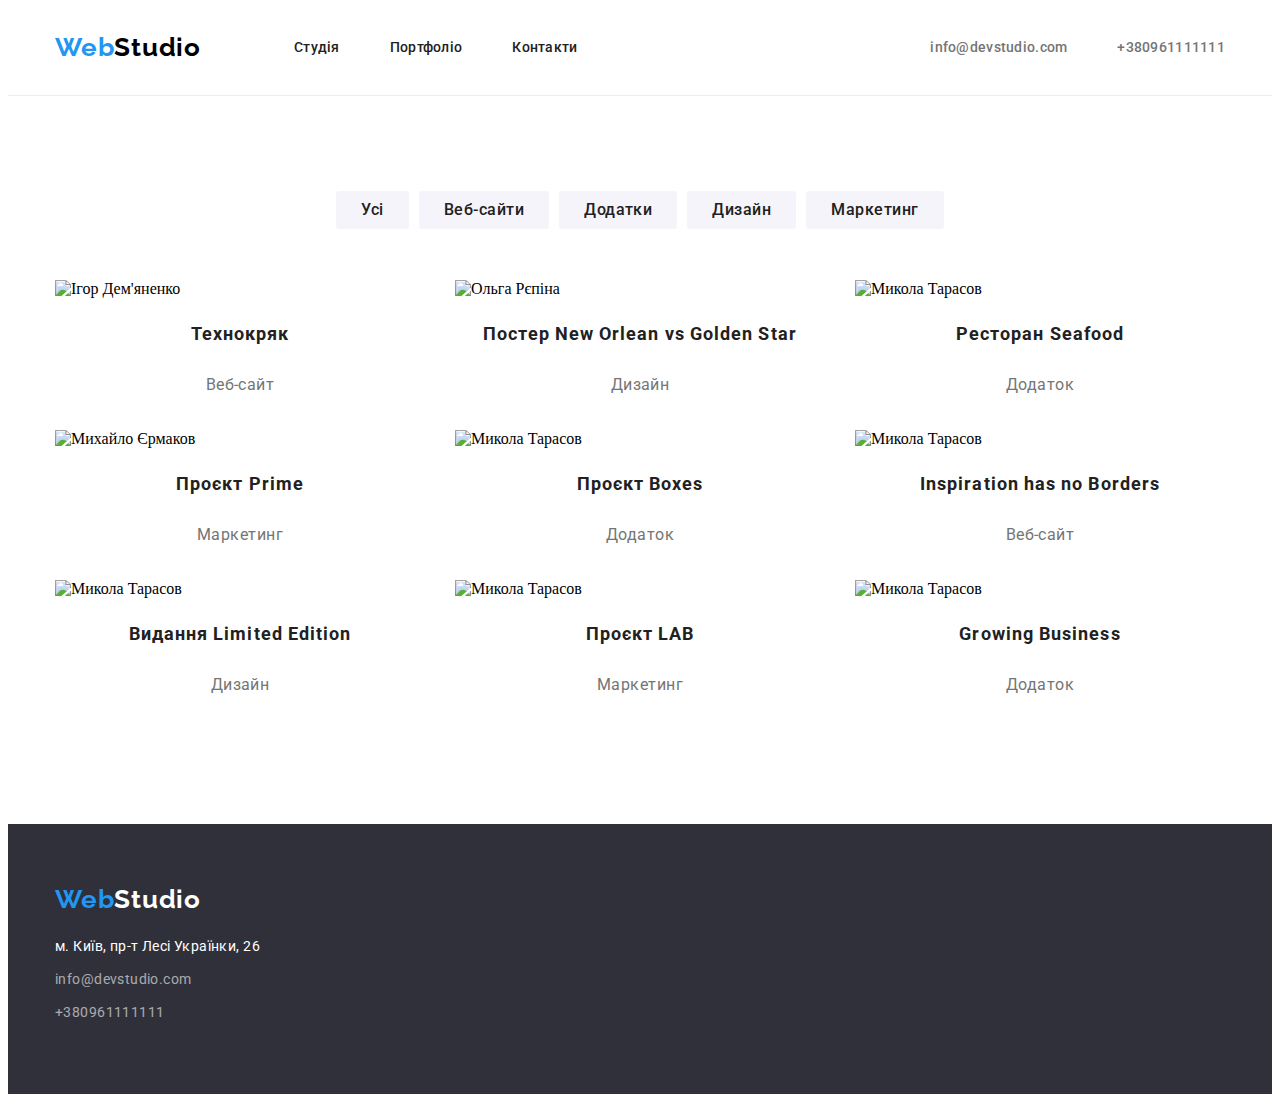
==== portfolio.html @ 7cb5ac08 "social-list-icons" ====
<!DOCTYPE html>
<html lang="en">

<head>
    <meta charset="UTF-8">
    <meta http-equiv="X-UA-Compatible" content="IE=edge">
    <meta name="viewport" content="width=, initial-scale=1.0">
    <title>Portfolio</title>

    <link rel="stylesheet" href="./css/style.css" />

    <link rel="preconnect" href="https://fonts.googleapis.com">
    <link rel="preconnect" href="https://fonts.gstatic.com" crossorigin>
    <link
        href="https://fonts.googleapis.com/css2?family=Raleway:wght@700&family=Roboto:wght@400;500;700;900&display=swap"
        rel="stylesheet">

</head>

<body>
    <header class="page-header">
        <div class="container page-header-container">
            <a href="./index.html" class="logo logohead link">
                Web<span class="header-logo-span">Studio</span>
            </a>
            <nav class="page-nav">
                <ul class="nav-list list">
                    <li class="nav-item"><a href="#" class="nav-link link">Студія</a></li>
                    <li class="nav-item"><a href="./portfolio.html" class="nav-link link">Портфоліо</a></li>
                    <li class="nav-item"><a href="#" class="nav-link link">Контакти</a></li>
                </ul>
            </nav>
            <ul class="contact-list list">
                <li class="contact-item"><a href="mailto:info@devstudio.com"
                        class="contact-link link">info@devstudio.com</a>
                </li>
                <li class="contact-item"><a href="tel:+380961111111" class="contact-link link">+380961111111</a></li>
            </ul>
        </div>
    </header>

    <main>
        <section class="section">
            <div class="container">
                <h1 hidden>Фільтри</h1>
                <ul class="list filters-list">
                    <li><button type="button" class="filters-button">Усі</button></li>
                    <li><button type="button" class="filters-button">Веб-сайти</button></li>
                    <li><button type="button" class="filters-button">Додатки</button></li>
                    <li><button type="button" class="filters-button">Дизайн</button></li>
                    <li><button type="button" class="filters-button">Маркетинг</button></li>
                </ul>

                <h2 hidden>Роботи у портфоліо</h2>
                <ul class="list flex-list portfolio-list">
                    <li><img width="370" src="./images/technocrack.jpg" alt="Ігор Дем'яненко">
                        <h3 class="portfolio-works">Технокряк</h3>
                        <p class="portfolio-works-type">Веб-сайт</p>
                    </li>
                    <li><img width="370" src="./images/poster.jpg" alt="Ольга Рєпіна">
                        <h3 class="portfolio-works">Постер New Orlean vs Golden Star</h3>
                        <p class="portfolio-works-type">Дизайн</p>
                    </li>
                    <li><img width="370" src="./images/restaurantseafood.jpg" alt="Микола Тарасов">
                        <h3 class="portfolio-works">Ресторан Seafood</h3>
                        <p class="portfolio-works-type">Додаток</p>
                    </li>
                    <li><img width="370" src="./images/projectprime.jpg" alt="Михайло Єрмаков">
                        <h3 class="portfolio-works">Проєкт Prime</h3>
                        <p class="portfolio-works-type">Маркетинг</p>
                    </li>
                    <li><img width="370" src="./images/projectboxes.jpg" alt="Микола Тарасов">
                        <h3 class="portfolio-works">Проєкт Boxes</h3>
                        <p class="portfolio-works-type">Додаток</p>
                    </li>
                    <li><img width="370" src="./images/noborders.jpg" alt="Микола Тарасов">
                        <h3 class="portfolio-works">Inspiration has no Borders</h3>
                        <p class="portfolio-works-type">Веб-сайт</p>
                    </li>
                    <li><img width="370" src="./images/limitededition.jpg" alt="Микола Тарасов">
                        <h3 class="portfolio-works">Видання Limited Edition</h3>
                        <p class="portfolio-works-type">Дизайн</p>
                    </li>
                    <li><img width="370" src="./images/projectlab.jpg" alt="Микола Тарасов">
                        <h3 class="portfolio-works">Проєкт LAB</h3>
                        <p class="portfolio-works-type">Маркетинг</p>
                    </li>
                    <li><img width="370" src="./images/growingbusiness.jpg" alt="Микола Тарасов">
                        <h3 class="portfolio-works">Growing Business</h3>
                        <p class="portfolio-works-type">Додаток</p>
                    </li>
                </ul>
            </div>
        </section>
    </main>

    <footer>
        <div class="container">
            <a href="./index.html" class="logo footerlogo link">
                Web<span class="footer-logo-span">Studio</span>
            </a>
            <address>
                <ul class="list">
                    <li><a href="https://goo.gl/maps/CPtrU1FHBa2aNyZL9" target="_blank"
                            rel="noopener noreferrer nofollow" class="address-street link">м. Київ, пр-т Лесі Українки,
                            26</a></li>
                    <li><a href="mailto:info@devstudio.com" class="address-mail-tel link">info@devstudio.com</a></li>
                    <li><a href="tel:+380961111111" class="address-mail-tel link">+380961111111</a></li>
                </ul>
            </address>
        </div>
    </footer>

</body>

</html>
---- css/style.css ----
:root {
    --accent-color: #2196F3;
    --background-color: #757575;

    --primary-font: 'Roboto', sans-serif;
    --secondary-font: 'Raleway', sans-serif;
}

h1,
h2,
h2,
h4,
p {
    margin-top: 0;
    margin-bottom: 0;
}

ul,
ol {
    margin-top: 0;
    margin-bottom: 0;
    padding-left: 0;
}

.link {
    text-decoration: none;
}

.list * {
    list-style: none;
}

img {
    display: block;
}

.logo,
button,
.link {
    cursor: pointer;
}

.container {
    width: 1170px;
    margin-left: auto;
    margin-right: auto;
    padding-left: 15px;
    padding-right: 15px;
}

/* ###====== components ======### */

/* ========= header ========= */

.page-header-container {
    display: flex;
}

.page-header {
    border-bottom: 1px solid #ECECEC;
}

.logo {
    font-family: var(--secondary-font);
    font-weight: 700;
    font-size: 26px;
    line-height: 1.19;
    /* identical to box height */
    letter-spacing: 0.03em;

    color: var(--accent-color);
}

.logohead {
    display: inline-block;
    padding-bottom: 32px;
    padding-top: 24px;
    margin-right: 93px;
}

.header-logo-span {
    color: #000000;
}

/* ========= nav ========= */

.nav-list,
.contact-list {
    display: flex;
    column-gap: 50px;
}

.contact-list {
    margin-left: auto;
}

.nav-link,
.contact-link {
    font-family: var(--primary-font);
    font-size: 14px;
    font-weight: 500;
    line-height: 1.14;
    letter-spacing: 0.02em;

    display: inline-block;
    padding-bottom: 32px;
    padding-top: 32px;

}

.nav-link {
    color: #212121;
}

.contact-link {
    color: var(--background-color);
}

.nav-link:hover,
.contact-link:hover,
.nav-link:focus,
.contact-link:focus {
    color: var(--accent-color);
}

/* ========= body index ========= */

/* ========= шапка к кнопкою замовити ========= */

.section {
    padding-top: 94px;
    padding-bottom: 94px;
}

.section-order {
    padding-top: 200px;
    padding-bottom: 200px;
    text-align: center;

    background-color: #2F303A;
    color: #FFFFFF;

    background-image: linear-gradient(rgba(47, 48, 58, 0.4), rgba(47, 48, 58, 0.4)), url('../images/background.jpg');
}

.order-text {

    font-family: var(--primary-font);
    font-weight: 900;
    font-size: 44px;
    line-height: 1.37;

    letter-spacing: 0.06em;
    text-transform: uppercase;
}

.order-button {
    margin-top: 30px;

    padding: 10px 32px 10px 32px;

    background-color: var(--accent-color);
    color: #FFFFFF;

    font-family: var(--primary-font);
    font-style: normal;
    font-weight: 700;
    font-size: 16px;
    line-height: 1.88;
    text-align: center;
    letter-spacing: 0.06em;

    box-shadow: 0px 4px 4px rgba(0, 0, 0, 0.15);
    border-radius: 4px;
    border-color: rgba(0, 0, 0, 0.15);
}

.order-button:hover {
    background-color: #188CE8;
}

/* ========= блок особливостi ========= */

.features-box {
    padding-bottom: 0;
}

.features-list {
    display: flex;
    column-gap: 30px;
}

.features-list-width {
    width: 270px;
}

.features {
    margin-top: 0;
    margin-bottom: 10px;

    font-family: var(--primary-font);
    font-weight: 700;
    font-size: 14px;
    line-height: 1.14;
    letter-spacing: 0.03em;
    text-transform: uppercase;

    color: #212121;
}

.features-text {
    font-family: var(--primary-font);
    font-weight: 400;
    font-size: 14px;
    line-height: 1.71;
    /* or 171% */
    letter-spacing: 0.03em;

    color: var(--background-color);
}

/* ========= чим займаємося ========= */

.photo-wraper-box {
    padding-bottom: 94px;
}

.photo-wraper {
    display: flex;
    justify-content: center;
    column-gap: 30px;
}

/* ========= команда ========= */

.team-section {
    background-color: #F5F4FA;
}

.flex-list {
    display: flex;
    column-gap: 30px;
}

.team-list > li {
    padding-bottom: 30px;
    margin-right: 30px;

    background-color: #FFFFFF;

    box-shadow: 0px 1px 3px rgba(0, 0, 0, 0.12), 0px 1px 1px rgba(0, 0, 0, 0.14), 0px 2px 1px rgba(0, 0, 0, 0.2);
    border-radius: 0px 0px 4px 4px;
}


.team-text,
.whatwedo-text {
    margin-bottom: 50px;

    font-family: var(--primary-font);
    font-weight: 700;
    font-size: 36px;
    line-height: 1.17;
    text-align: center;
    letter-spacing: 0.03em;

    color: #212121;
}

.teamname {
    font-family: var(--primary-font);
    font-weight: 500;
    font-size: 16px;
    line-height: 1.19;
    /* identical to box height */
    text-align: center;
    letter-spacing: 0.03em;

    color: #212121;
}

.teamtext {
    margin-bottom: 28px;

    font-family: var(--primary-font);
    font-weight: 400;
    font-size: 16px;
    line-height: 1.19;
    /* identical to box height */
    text-align: center;
    letter-spacing: 0.03em;

    color: var(--background-color);
}

/* ========= svg icons in team ========= */

.social-list {
    display: flex;
    justify-content: center;
    column-gap: 10px;
}

.social-list-link {
    display: flex;
    align-items: center;
    justify-content: center;

    width: 44px;
    height: 44px;
    border-radius: 50%;
    background-color: #FFFFFF;
}

.social-list-icon {
    width: 20px;
    height: 20px;
    fill: #AFB1B8;
}

.social-list-link:hover,
.social-list-link:focus {
    background-color: var(--accent-color);
} 

.social-list-link:hover .social-list-icon ,
.social-list-link:focus .social-list-icon {
    fill: #FFFFFF;
}

/* ========= footer ========= */

footer {
    padding-bottom: 60px;
}

footer,
address {
    background-color: #2F303A;
    font-style: normal;
}

.address-mail-tel,
.address-street {
    display: inline-block;
    padding-bottom: 9px;
}

/* ========= footer logo ========= */

.footerlogo {
    display: inline-block;
    padding-bottom: 20px;
    margin-top: 60px;
}

.footer-logo-span {
    color: #FFFFFF;
}

/* ========= footer links ========= */

.address-street {
    font-family: var(--primary-font);
    font-weight: 400;
    font-size: 14px;
    line-height: 1.71;
    letter-spacing: 0.03em;

    color: #FFFFFF;
}

.address-mail-tel {
    font-family: var(--primary-font);
    font-weight: 400;
    font-size: 14px;
    line-height: 1.71;
    letter-spacing: 0.03em;

    color: rgba(255, 255, 255, 0.6);
}

.address-mail-tel:hover,
.address-street:hover,
.address-mail-tel:focus,
.address-street:focus {
    color: var(--accent-color);
}

/* ##======= portfolio.html =======## */

/* ======= filters button ======= */

.filters-list {
    display: flex;
    column-gap: 8px;
    justify-content: center;
    margin-bottom: 50px;
}

.filters-button {
    padding: 6px 25px 6px 25px;

    font-family: var(--primary-font);
    font-weight: 500;
    font-size: 16px;
    line-height: 1.62;

    text-align: center;
    letter-spacing: 0.03em;

    color: #212121;
    background-color: #F5F4FA;

    border-radius: 4px;
    border: 1px solid #FFFFFF;
}

.filters-button:hover,
.filters-button:focus {
    color: #FFFFFF;
    background-color: var(--accent-color);
}

/* ======= portfolio work ======= */

.portfolio-list {
    flex-wrap: wrap;
}

.portfolio-list li {
    margin-bottom: 30px;
}

.portfolio-works {
    font-family: var(--primary-font);
    font-weight: 700;
    font-size: 18px;
    line-height: 2;
    text-align: center;
    letter-spacing: 0.06em;

    color: #212121;
}

.portfolio-works-type {
    font-family: var(--primary-font);
    font-weight: 400;
    font-size: 16px;
    line-height: 1.88;
    text-align: center;
    letter-spacing: 0.03em;

    color: var(--background-color);
}
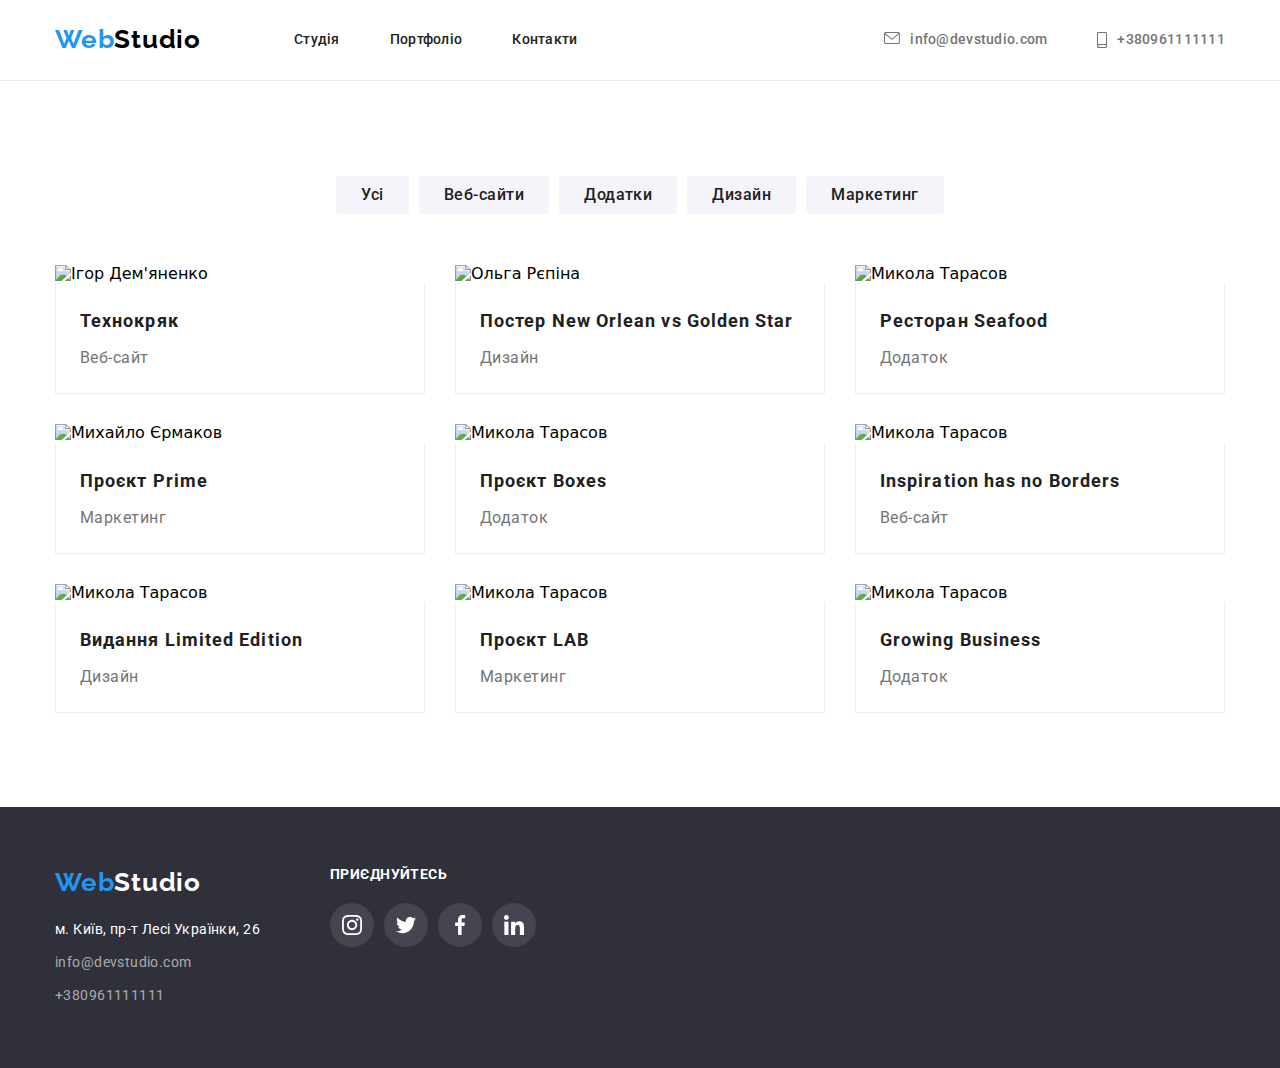
==== commit 035eec8f: "header footer icons v1" ====
--- a/portfolio.html
+++ b/portfolio.html
@@ -7,6 +7,8 @@
     <meta name="viewport" content="width=, initial-scale=1.0">
     <title>Portfolio</title>
 
+    <link rel="stylesheet"
+        href="https://cdnjs.cloudflare.com/ajax/libs/modern-normalize/1.0.0/modern-normalize.min.css" />
     <link rel="stylesheet" href="./css/style.css" />
 
     <link rel="preconnect" href="https://fonts.googleapis.com">
@@ -18,12 +20,13 @@
 </head>
 
 <body>
+
     <header class="page-header">
         <div class="container page-header-container">
-            <a href="./index.html" class="logo logohead link">
-                Web<span class="header-logo-span">Studio</span>
-            </a>
             <nav class="page-nav">
+                <a href="./index.html" class="logo logohead link">
+                    Web<span class="header-logo-span">Studio</span>
+                </a>
                 <ul class="nav-list list">
                     <li class="nav-item"><a href="#" class="nav-link link">Студія</a></li>
                     <li class="nav-item"><a href="./portfolio.html" class="nav-link link">Портфоліо</a></li>
@@ -31,10 +34,22 @@
                 </ul>
             </nav>
             <ul class="contact-list list">
-                <li class="contact-item"><a href="mailto:info@devstudio.com"
-                        class="contact-link link">info@devstudio.com</a>
+                <li class="contact-item">
+                    <a href="mailto:info@devstudio.com" class="contact-list-link link">
+                        <svg lang="en" aria-label="envelope icon" class="envelope-list-icon">
+                            <use href="./images/sprite.svg#icon-envelope"></use>
+                        </svg>
+                        info@devstudio.com
+                    </a>
                 </li>
-                <li class="contact-item"><a href="tel:+380961111111" class="contact-link link">+380961111111</a></li>
+                <li class="contact-item">
+                    <a href="tel:+380961111111" class="contact-list-link link">
+                        <svg lang="en" aria-label="smartphone icon" class="smartphone-list-icon">
+                            <use href="./images/sprite.svg#icon-smartphone"></use>
+                        </svg>
+                        +380961111111
+                    </a>
+                </li>
             </ul>
         </div>
     </header>
@@ -54,40 +69,58 @@
                 <h2 hidden>Роботи у портфоліо</h2>
                 <ul class="list flex-list portfolio-list">
                     <li><img width="370" src="./images/technocrack.jpg" alt="Ігор Дем'яненко">
-                        <h3 class="portfolio-works">Технокряк</h3>
-                        <p class="portfolio-works-type">Веб-сайт</p>
+                        <div class="portfolio-text">
+                            <h3 class="portfolio-works">Технокряк</h3>
+                            <p class="portfolio-works-type">Веб-сайт</p>
+                        </div>
                     </li>
                     <li><img width="370" src="./images/poster.jpg" alt="Ольга Рєпіна">
-                        <h3 class="portfolio-works">Постер New Orlean vs Golden Star</h3>
-                        <p class="portfolio-works-type">Дизайн</p>
+                        <div class="portfolio-text">
+                            <h3 class="portfolio-works">Постер New Orlean vs Golden Star</h3>
+                            <p class="portfolio-works-type">Дизайн</p>
+                        </div>
                     </li>
                     <li><img width="370" src="./images/restaurantseafood.jpg" alt="Микола Тарасов">
-                        <h3 class="portfolio-works">Ресторан Seafood</h3>
-                        <p class="portfolio-works-type">Додаток</p>
+                        <div class="portfolio-text">
+                            <h3 class="portfolio-works">Ресторан Seafood</h3>
+                            <p class="portfolio-works-type">Додаток</p>
+                        </div>
                     </li>
                     <li><img width="370" src="./images/projectprime.jpg" alt="Михайло Єрмаков">
-                        <h3 class="portfolio-works">Проєкт Prime</h3>
-                        <p class="portfolio-works-type">Маркетинг</p>
+                        <div class="portfolio-text">
+                            <h3 class="portfolio-works">Проєкт Prime</h3>
+                            <p class="portfolio-works-type">Маркетинг</p>
+                        </div>
                     </li>
                     <li><img width="370" src="./images/projectboxes.jpg" alt="Микола Тарасов">
-                        <h3 class="portfolio-works">Проєкт Boxes</h3>
-                        <p class="portfolio-works-type">Додаток</p>
+                        <div class="portfolio-text">
+                            <h3 class="portfolio-works">Проєкт Boxes</h3>
+                            <p class="portfolio-works-type">Додаток</p>
+                        </div>
                     </li>
                     <li><img width="370" src="./images/noborders.jpg" alt="Микола Тарасов">
-                        <h3 class="portfolio-works">Inspiration has no Borders</h3>
-                        <p class="portfolio-works-type">Веб-сайт</p>
+                        <div class="portfolio-text">
+                            <h3 class="portfolio-works">Inspiration has no Borders</h3>
+                            <p class="portfolio-works-type">Веб-сайт</p>
+                        </div>
                     </li>
                     <li><img width="370" src="./images/limitededition.jpg" alt="Микола Тарасов">
-                        <h3 class="portfolio-works">Видання Limited Edition</h3>
-                        <p class="portfolio-works-type">Дизайн</p>
+                        <div class="portfolio-text">
+                            <h3 class="portfolio-works">Видання Limited Edition</h3>
+                            <p class="portfolio-works-type">Дизайн</p>
+                        </div>
                     </li>
                     <li><img width="370" src="./images/projectlab.jpg" alt="Микола Тарасов">
-                        <h3 class="portfolio-works">Проєкт LAB</h3>
-                        <p class="portfolio-works-type">Маркетинг</p>
+                        <div class="portfolio-text">
+                            <h3 class="portfolio-works">Проєкт LAB</h3>
+                            <p class="portfolio-works-type">Маркетинг</p>
+                        </div>
                     </li>
                     <li><img width="370" src="./images/growingbusiness.jpg" alt="Микола Тарасов">
-                        <h3 class="portfolio-works">Growing Business</h3>
-                        <p class="portfolio-works-type">Додаток</p>
+                        <div class="portfolio-text">
+                            <h3 class="portfolio-works">Growing Business</h3>
+                            <p class="portfolio-works-type">Додаток</p>
+                        </div>
                     </li>
                 </ul>
             </div>
@@ -95,19 +128,54 @@
     </main>
 
     <footer>
-        <div class="container">
-            <a href="./index.html" class="logo footerlogo link">
-                Web<span class="footer-logo-span">Studio</span>
-            </a>
-            <address>
-                <ul class="list">
-                    <li><a href="https://goo.gl/maps/CPtrU1FHBa2aNyZL9" target="_blank"
-                            rel="noopener noreferrer nofollow" class="address-street link">м. Київ, пр-т Лесі Українки,
-                            26</a></li>
-                    <li><a href="mailto:info@devstudio.com" class="address-mail-tel link">info@devstudio.com</a></li>
-                    <li><a href="tel:+380961111111" class="address-mail-tel link">+380961111111</a></li>
+        <div class="container footer-flex">
+            <div>
+                <a href="./index.html" class="logo footerlogo link">
+                    Web<span class="footer-logo-span">Studio</span>
+                </a>
+                <address>
+                    <ul class="list footer-list">
+                        <li><a href="https://goo.gl/maps/CPtrU1FHBa2aNyZL9" target="_blank"
+                                rel="noopener noreferrer nofollow" class="address-street link">м. Київ, пр-т Лесі Українки,
+                                26</a></li>
+                        <li><a href="mailto:info@devstudio.com" class="address-mail-tel link">info@devstudio.com</a></li>
+                        <li><a href="tel:+380961111111" class="address-mail-tel link">+380961111111</a></li>
+                    </ul>
+                </address>
+            </div>
+            <div>
+                <h3 class="join-us-text">приєднуйтесь</h3>
+                <ul class="list join-us-list">
+                    <li class="join-us-list-item">
+                        <a href="" class="join-us-list-link">
+                            <svg lang="en" aria-label="instagram icon" class="join-us-list-icon">
+                                <use href="./images/sprite.svg#icon-instagram"></use>
+                            </svg>
+                        </a>
+                    </li>
+                    <li class="join-us-list-item">
+                        <a href="" class="join-us-list-link">
+                            <svg lang="en" aria-label="twitter icon" class="join-us-list-icon">
+                                <use href="./images/sprite.svg#icon-twitter"></use>
+                            </svg>
+                        </a>
+                    </li>
+                    <li class="join-us-list-item">
+                        <a href="" class="join-us-list-link">
+                            <svg lang="en" aria-label="facebook icon" class="join-us-list-icon">
+                                <use href="./images/sprite.svg#icon-facebook"></use>
+                            </svg>
+                        </a>
+                    </li>
+                    <li class="join-us-list-item">
+                        <a href="" class="join-us-list-link">
+                            <svg lang="en" aria-label="linkedin icon" class="join-us-list-icon">
+                                <use href="./images/sprite.svg#icon-linkedin"></use>
+                            </svg>
+                        </a>
+                    </li>
                 </ul>
-            </address>
+            </div>
         </div>
     </footer>
 
--- a/css/style.css
+++ b/css/style.css
@@ -8,18 +8,19 @@
 
 h1,
 h2,
-h2,
+h3,
 h4,
+h5,
+h6,
 p {
-    margin-top: 0;
-    margin-bottom: 0;
+    margin: 0;
+    padding: 0;
 }
 
 ul,
 ol {
-    margin-top: 0;
-    margin-bottom: 0;
-    padding-left: 0;
+    margin: 0;
+    padding: 0;
 }
 
 .link {
@@ -32,6 +33,8 @@
 
 img {
     display: block;
+    max-width: 100%;
+    height: auto;
 }
 
 .logo,
@@ -41,7 +44,7 @@
 }
 
 .container {
-    width: 1170px;
+    width: 1200px;
     margin-left: auto;
     margin-right: auto;
     padding-left: 15px;
@@ -52,7 +55,8 @@
 
 /* ========= header ========= */
 
-.page-header-container {
+.page-header-container,
+.page-nav {
     display: flex;
 }
 
@@ -73,7 +77,7 @@
 
 .logohead {
     display: inline-block;
-    padding-bottom: 32px;
+    padding-bottom: 24px;
     padding-top: 24px;
     margin-right: 93px;
 }
@@ -95,7 +99,7 @@
 }
 
 .nav-link,
-.contact-link {
+.contact-list-link {
     font-family: var(--primary-font);
     font-size: 14px;
     font-weight: 500;
@@ -112,15 +116,39 @@
     color: #212121;
 }
 
-.contact-link {
+.contact-list-link {
     color: var(--background-color);
 }
 
 .nav-link:hover,
-.contact-link:hover,
+.contact-list-link:hover,
 .nav-link:focus,
-.contact-link:focus {
+.contact-list-link:focus {
     color: var(--accent-color);
+}
+
+.contact-list-link {
+    display: flex;
+    column-gap: 10px;
+}
+
+.envelope-list-icon {
+    width: 16px;
+    height: 12px;
+    fill: #757575;
+}
+
+.smartphone-list-icon {
+    width: 10px;
+    height: 16px;
+    fill: #757575;
+}
+
+.contact-list-link:hover .envelope-list-icon,
+.contact-list-link:focus .envelope-list-icon,
+.contact-list-link:hover .smartphone-list-icon,
+.contact-list-link:focus .smartphone-list-icon {
+    fill: var(--accent-color);
 }
 
 /* ========= body index ========= */
@@ -144,6 +172,10 @@
 }
 
 .order-text {
+    width: 696px;
+    margin-bottom: 30px;
+    margin-left: auto;
+    margin-right: auto;
 
     font-family: var(--primary-font);
     font-weight: 900;
@@ -155,8 +187,6 @@
 }
 
 .order-button {
-    margin-top: 30px;
-
     padding: 10px 32px 10px 32px;
 
     background-color: var(--accent-color);
@@ -164,7 +194,7 @@
 
     font-family: var(--primary-font);
     font-style: normal;
-    font-weight: 700;
+    font-weight: 500;
     font-size: 16px;
     line-height: 1.88;
     text-align: center;
@@ -219,6 +249,24 @@
     color: var(--background-color);
 }
 
+/* ========= svg icons in features ========= */
+
+.features-icon {
+    width: 70px;
+    height: 70px;
+}
+
+.features-icon-box {
+    display: flex;
+    align-items: center;
+    justify-content: center;
+
+    padding: 25px 0 25px 0;
+    margin-bottom: 30px;
+
+    background-color: #F5F4FA;
+}
+
 /* ========= чим займаємося ========= */
 
 .photo-wraper-box {
@@ -242,19 +290,17 @@
     column-gap: 30px;
 }
 
-.team-list > li {
+.team-li {
     padding-bottom: 30px;
-    margin-right: 30px;
-
     background-color: #FFFFFF;
 
     box-shadow: 0px 1px 3px rgba(0, 0, 0, 0.12), 0px 1px 1px rgba(0, 0, 0, 0.14), 0px 2px 1px rgba(0, 0, 0, 0.2);
     border-radius: 0px 0px 4px 4px;
 }
 
-
 .team-text,
-.whatwedo-text {
+.whatwedo-text,
+.clients-text {
     margin-bottom: 50px;
 
     font-family: var(--primary-font);
@@ -268,6 +314,10 @@
 }
 
 .teamname {
+    padding-top: 30px;
+    margin-bottom: 10px;
+    margin-top: 0;
+
     font-family: var(--primary-font);
     font-weight: 500;
     font-size: 16px;
@@ -280,7 +330,7 @@
 }
 
 .teamtext {
-    margin-bottom: 28px;
+    margin-bottom: 16px;
 
     font-family: var(--primary-font);
     font-weight: 400;
@@ -321,17 +371,53 @@
 .social-list-link:hover,
 .social-list-link:focus {
     background-color: var(--accent-color);
-} 
-
-.social-list-link:hover .social-list-icon ,
+}
+
+.social-list-link:hover .social-list-icon,
 .social-list-link:focus .social-list-icon {
     fill: #FFFFFF;
 }
 
+/* ========= clients ========= */
+
+/* ========= svg icons in clients ========= */
+
+.clients-list {
+    display: flex;
+    justify-content: center;
+    column-gap: 30px;
+}
+
+.clients-list-link {
+    display: flex;
+    align-items: center;
+    justify-content: center;
+
+    width: 170px;
+    height: 92px;
+}
+
+.clients-list-icon {
+    width: 106px;
+    height: 60px;
+    fill: #AFB1B8;
+}
+
+.clients-list-link:hover .clients-list-icon,
+.clients-list-link:focus .clients-list-icon {
+    fill: var(--accent-color);
+}
+
+.clients-list > li {
+    border: 1px solid #AFB1B8;
+    border-radius: 4px;
+}
+
 /* ========= footer ========= */
 
 footer {
     padding-bottom: 60px;
+    padding-top: 60px;
 }
 
 footer,
@@ -343,15 +429,17 @@
 .address-mail-tel,
 .address-street {
     display: inline-block;
-    padding-bottom: 9px;
+}
+
+.footer-list li:nth-child(-n+2) {
+    margin-bottom: 9px;
 }
 
 /* ========= footer logo ========= */
 
 .footerlogo {
     display: inline-block;
-    padding-bottom: 20px;
-    margin-top: 60px;
+    margin-bottom: 20px;
 }
 
 .footer-logo-span {
@@ -387,6 +475,55 @@
     color: var(--accent-color);
 }
 
+/* ====== join us ======*/
+
+.footer-flex {
+    display: flex;
+    column-gap: 70px;
+}
+
+.join-us-text {
+    margin-bottom: 20px;
+
+    font-family: var(--primary-font);
+    font-style: normal;
+    font-weight: 700;
+    font-size: 14px;
+    line-height: 1.14;
+    letter-spacing: 0.03em;
+    text-transform: uppercase;
+
+    color: #FFFFFF;
+}
+
+.join-us-list {
+    display: flex;
+    justify-content: center;
+    column-gap: 10px;
+}
+
+.join-us-list-link {
+    display: flex;
+    align-items: center;
+    justify-content: center;
+
+    width: 44px;
+    height: 44px;
+    border-radius: 50%;
+    background-color: rgba(255, 255, 255, 0.1);;
+}
+
+.join-us-list-icon {
+    width: 20px;
+    height: 20px;
+    fill: #FFFFFF;
+}
+
+.join-us-list-link:hover,
+.join-us-list-link:focus {
+    background-color: var(--accent-color);
+}
+
 /* ##======= portfolio.html =======## */
 
 /* ======= filters button ======= */
@@ -426,30 +563,35 @@
 
 .portfolio-list {
     flex-wrap: wrap;
-}
-
-.portfolio-list li {
-    margin-bottom: 30px;
+    gap: 30px;
+}
+
+.portfolio-text {
+    padding: 20px 24px 20px 24px;
+
+    border: 1px solid #EEEEEE;
+    border-top: 0;
 }
 
 .portfolio-works {
+    margin-bottom: 4px;
+
     font-family: var(--primary-font);
     font-weight: 700;
     font-size: 18px;
     line-height: 2;
-    text-align: center;
     letter-spacing: 0.06em;
 
     color: #212121;
 }
 
 .portfolio-works-type {
+
     font-family: var(--primary-font);
     font-weight: 400;
     font-size: 16px;
     line-height: 1.88;
-    text-align: center;
     letter-spacing: 0.03em;
 
     color: var(--background-color);
-}+}   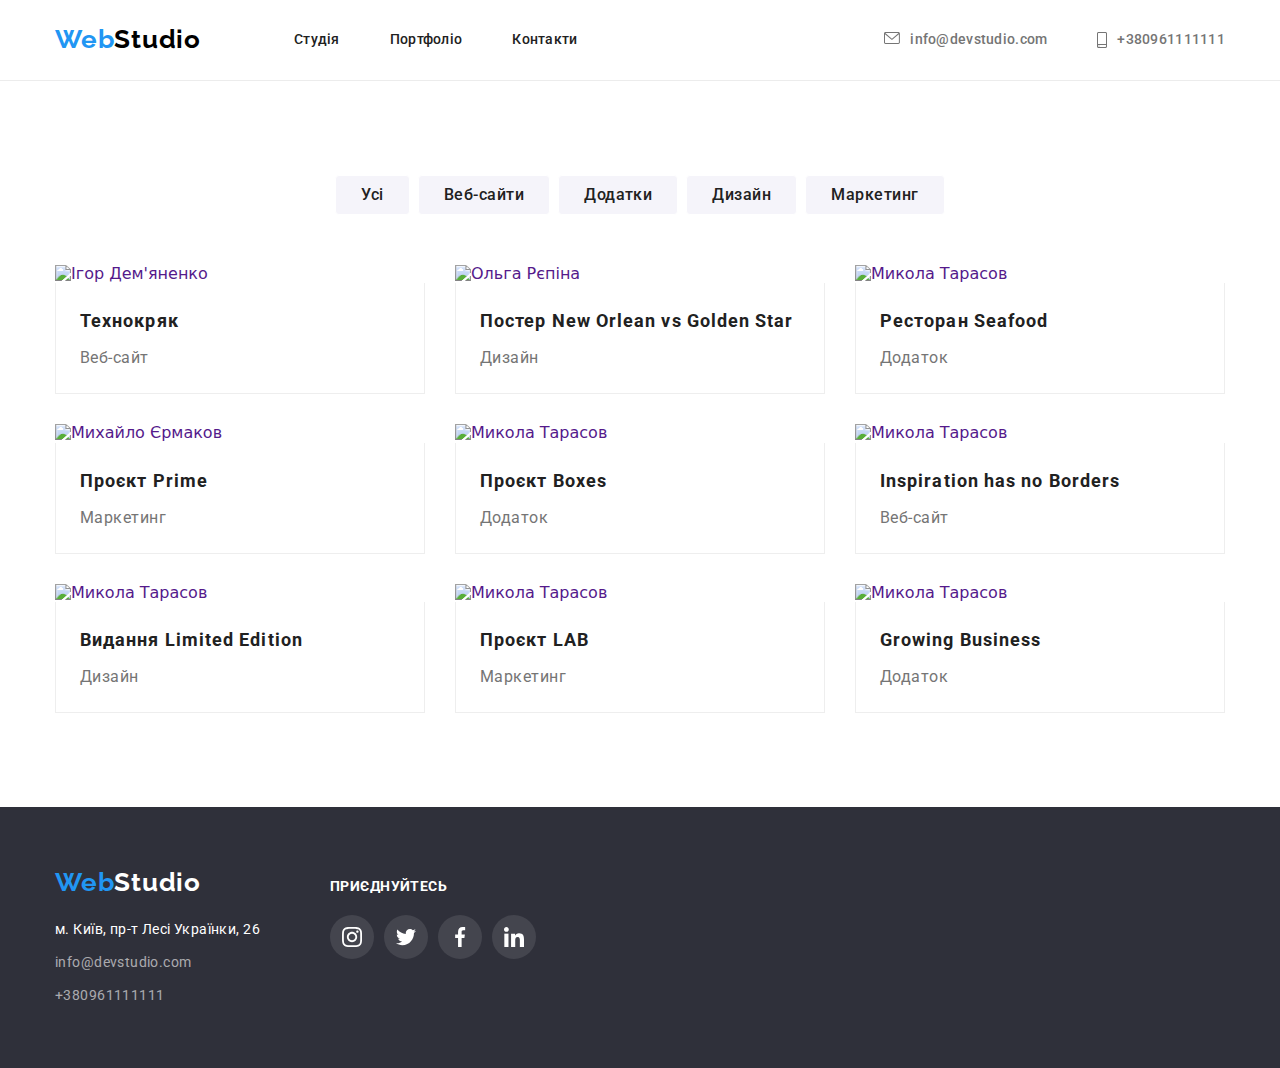
==== commit c73c1a7e: "all but shadow cards hover" ====
--- a/portfolio.html
+++ b/portfolio.html
@@ -57,7 +57,7 @@
     <main>
         <section class="section">
             <div class="container">
-                <h1 hidden>Фільтри</h1>
+                <h1 hidden>Приклади робіт у портфоліо</h1>
                 <ul class="list filters-list">
                     <li><button type="button" class="filters-button">Усі</button></li>
                     <li><button type="button" class="filters-button">Веб-сайти</button></li>
@@ -68,59 +68,86 @@
 
                 <h2 hidden>Роботи у портфоліо</h2>
                 <ul class="list flex-list portfolio-list">
-                    <li><img width="370" src="./images/technocrack.jpg" alt="Ігор Дем'яненко">
-                        <div class="portfolio-text">
-                            <h3 class="portfolio-works">Технокряк</h3>
-                            <p class="portfolio-works-type">Веб-сайт</p>
-                        </div>
-                    </li>
-                    <li><img width="370" src="./images/poster.jpg" alt="Ольга Рєпіна">
+                    <li class="portfolio-list-li">
+                        <a href="" class="portfolio-list-link link">
+                            <img width="370" src="./images/technocrack.jpg" alt="Ігор Дем'яненко">
+                            <div class="portfolio-text">
+                                <h3 class="portfolio-works">Технокряк</h3>
+                                <p class="portfolio-works-type">Веб-сайт</p>
+                            </div>
+                        </a>
+                    </li>
+                    <li>
+                        <a href="" class="portfolio-list-link link">
+                            <img width="370" src="./images/poster.jpg" alt="Ольга Рєпіна">
                         <div class="portfolio-text">
                             <h3 class="portfolio-works">Постер New Orlean vs Golden Star</h3>
                             <p class="portfolio-works-type">Дизайн</p>
                         </div>
-                    </li>
-                    <li><img width="370" src="./images/restaurantseafood.jpg" alt="Микола Тарасов">
+                        </a>
+                    </li>
+                    <li>
+                        <a href="" class="portfolio-list-link link">
+                            <img width="370" src="./images/restaurantseafood.jpg" alt="Микола Тарасов">
                         <div class="portfolio-text">
                             <h3 class="portfolio-works">Ресторан Seafood</h3>
                             <p class="portfolio-works-type">Додаток</p>
                         </div>
-                    </li>
-                    <li><img width="370" src="./images/projectprime.jpg" alt="Михайло Єрмаков">
+                        </a>
+                    </li>
+                    <li>    
+                        <a href="" class="portfolio-list-link link">
+                            <img width="370" src="./images/projectprime.jpg" alt="Михайло Єрмаков">
                         <div class="portfolio-text">
                             <h3 class="portfolio-works">Проєкт Prime</h3>
                             <p class="portfolio-works-type">Маркетинг</p>
                         </div>
-                    </li>
-                    <li><img width="370" src="./images/projectboxes.jpg" alt="Микола Тарасов">
+                        </a>
+                    </li>
+                    <li>
+                        <a href="" class="portfolio-list-link link">
+                            <img width="370" src="./images/projectboxes.jpg" alt="Микола Тарасов">
                         <div class="portfolio-text">
                             <h3 class="portfolio-works">Проєкт Boxes</h3>
                             <p class="portfolio-works-type">Додаток</p>
                         </div>
-                    </li>
-                    <li><img width="370" src="./images/noborders.jpg" alt="Микола Тарасов">
+                        </a>
+                    </li>
+                    <li>
+                        <a href="" class="portfolio-list-link link">
+                            <img width="370" src="./images/noborders.jpg" alt="Микола Тарасов">
                         <div class="portfolio-text">
                             <h3 class="portfolio-works">Inspiration has no Borders</h3>
                             <p class="portfolio-works-type">Веб-сайт</p>
                         </div>
-                    </li>
-                    <li><img width="370" src="./images/limitededition.jpg" alt="Микола Тарасов">
+                        </a>
+                    </li>
+                    <li>
+                        <a href="" class="portfolio-list-link link">
+                            <img width="370" src="./images/limitededition.jpg" alt="Микола Тарасов">
                         <div class="portfolio-text">
                             <h3 class="portfolio-works">Видання Limited Edition</h3>
                             <p class="portfolio-works-type">Дизайн</p>
                         </div>
-                    </li>
-                    <li><img width="370" src="./images/projectlab.jpg" alt="Микола Тарасов">
+                        </a>
+                    </li>
+                    <li>
+                        <a href="" class="portfolio-list-link link">
+                            <img width="370" src="./images/projectlab.jpg" alt="Микола Тарасов">
                         <div class="portfolio-text">
                             <h3 class="portfolio-works">Проєкт LAB</h3>
                             <p class="portfolio-works-type">Маркетинг</p>
                         </div>
-                    </li>
-                    <li><img width="370" src="./images/growingbusiness.jpg" alt="Микола Тарасов">
+                        </a>
+                    </li>
+                    <li>
+                        <a href="" class="portfolio-list-link link">
+                            <img width="370" src="./images/growingbusiness.jpg" alt="Микола Тарасов">
                         <div class="portfolio-text">
                             <h3 class="portfolio-works">Growing Business</h3>
                             <p class="portfolio-works-type">Додаток</p>
                         </div>
+                        </a>
                     </li>
                 </ul>
             </div>
--- a/css/style.css
+++ b/css/style.css
@@ -171,6 +171,10 @@
     background-image: linear-gradient(rgba(47, 48, 58, 0.4), rgba(47, 48, 58, 0.4)), url('../images/background.jpg');
 }
 
+.section-order > img {
+    object-fit: cover;
+}
+
 .order-text {
     width: 696px;
     margin-bottom: 30px;
@@ -406,11 +410,17 @@
 .clients-list-link:hover .clients-list-icon,
 .clients-list-link:focus .clients-list-icon {
     fill: var(--accent-color);
+    border: 0;
 }
 
 .clients-list > li {
     border: 1px solid #AFB1B8;
     border-radius: 4px;
+}
+
+.clients-list >li :hover,
+.clients-list >li :focus {
+    border: 1px solid var(--accent-color);
 }
 
 /* ========= footer ========= */
@@ -480,6 +490,7 @@
 .footer-flex {
     display: flex;
     column-gap: 70px;
+    align-items: baseline;
 }
 
 .join-us-text {
@@ -557,6 +568,11 @@
 .filters-button:focus {
     color: #FFFFFF;
     background-color: var(--accent-color);
+    
+    border: 1px solid var(--accent-color);
+    box-shadow: 0px 3px 1px rgba(0, 0, 0, 0.1),
+     0px 1px 2px rgba(0, 0, 0, 0.08), 
+     0px 2px 2px rgba(0, 0, 0, 0.12);
 }
 
 /* ======= portfolio work ======= */
@@ -564,6 +580,17 @@
 .portfolio-list {
     flex-wrap: wrap;
     gap: 30px;
+}
+
+.portfolio-list-link {
+    display: block;
+}
+
+.portfolio-list-link :hover,
+.portfolio-list-link :focus {
+    box-shadow: 0px 3px 1px rgba(0, 0, 0, 0.1), 
+    0px 1px 2px rgba(0, 0, 0, 0.08), 
+    0px 2px 2px rgba(0, 0, 0, 0.12);
 }
 
 .portfolio-text {
